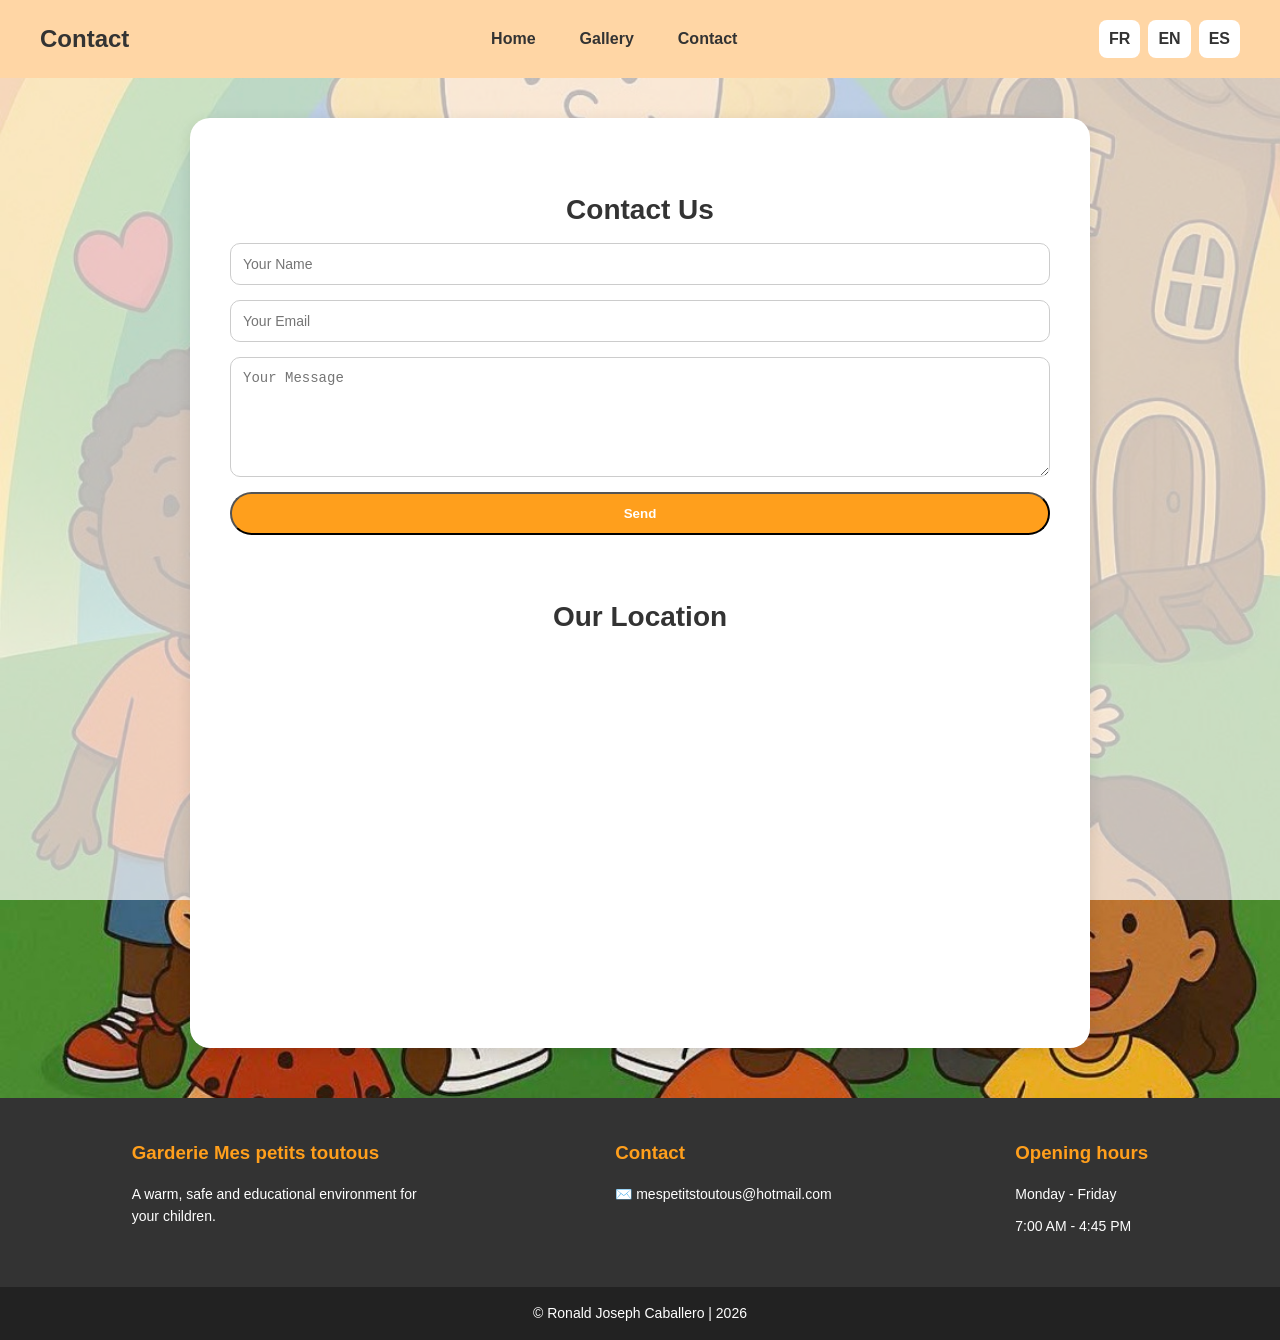
==== contact-en.html @ c9acaedb "Add files via upload" ====
<!DOCTYPE html>
<html lang="fr">
<head>
    <meta name="viewport" content="width=device-width, initial-scale=1.0">
    <meta charset="UTF-8">
    <title>Contact</title>
    <link rel="stylesheet" href="css/style.css">
</head>

<body>
    

<header>
  <h1>Contact</h1>

  <nav>
    <ul>
      <li><a href="index.html">Home</a></li>
      <li><a href="galerie.html">Gallery</a></li>
      <li><a href="contact.html">Contact</a></li>
    </ul>
  </nav>

  <div class="langues">
  <a href="contact.html">FR</a>
  <a href="contact-en.html">EN</a>
  <a href="contact-es.html">ES</a>
</div>
</header>

<main class="presentation">
  <h2>Contact Us</h2>

  <form action="https://formsubmit.co/mespetitstoutous@hotmail.com" method="POST">

    <input type="text" name="nom" placeholder="Your Name" required>
    <input type="email" name="email" placeholder="Your Email" required>
    <textarea name="message" placeholder="Your Message" required></textarea>
    <button type="submit" class="btn">Send</button>
  </form>

  <div class="map">

</div>

<h2>Our Location</h2>
<iframe
    src="https://www.google.com/maps?q=J8P%203K5%20Gatineau&output=embed"
    width="100%"
    height="350"
    style="border:0;"
    allowfullscreen=""
    loading="lazy">
  </iframe>

</main>

<footer class="footer">
  <div class="footer-content">

    <div class="footer-section">
      <h3>Garderie Mes petits toutous</h3>
      <p>A warm, safe and educational environment for your children.</p>
    </div>

    <div class="footer-section">
      <h3>Contact</h3>
      <p>✉️ mespetitstoutous@hotmail.com</p>
    </div>

    <div class="footer-section">
      <h3>Opening hours</h3>
      <p>Monday - Friday</p>
      <p>7:00 AM - 4:45 PM</p>
    </div>

  </div>

  <div class="footer-bottom">
    <p>&copy; Ronald Joseph Caballero | 2026</p>
  </div>
</footer>

 <script src="js/script.js"></script>
</body>
</html>
---- css/style.css ----
* {
  margin: 0;
  padding: 0;
  box-sizing: border-box;
}

body {
  font-family: Arial, sans-serif;
  background: url("../assets/Image_Presentation.jpg") no-repeat center center fixed;
  background-size: cover;
  color: #333;
  line-height: 1.6;
  position: relative;
}

body::before {
  content: "";
  position: fixed;
  top: 0;
  left: 0;
  width: 100%;
  height: 100%;
  background: rgba(255, 255, 255, 0.7);
  z-index: -1;
}


header {
  background-color: #ffd6a5;
  padding: 20px 40px;
  display: flex;
  justify-content: space-between;
  align-items: center;

  position: sticky;
  top: 0;
  z-index: 1000;
}

/* Titre */
header h1 {
  font-size: 24px;
}

/* Menu */
nav ul {
  list-style: none;
  display: flex;
  gap: 20px;
}

nav a {
  text-decoration: none;
  color: #333;
  font-weight: bold;
  padding: 8px 12px;
  border-radius: 8px;
  transition: 0.3s;
}

nav a:hover {
  background-color: #ff9f1c;
  color: white;
}

/* SECTION */
.presentation {
  max-width: 900px;
  margin: 40px auto;
  background-color: white;
  padding: 40px;
  border-radius: 20px;
  box-shadow: 0 4px 15px rgba(0,0,0,0.1);
}

/* TITRES */
.presentation h2 {
  font-size: 28px;
  margin-bottom: 10px;
  margin-top: 30px;
  text-align: center;
}

/* TEXTE */
.presentation p {
  font-size: 17px;
  margin-bottom: 20px;
  text-align: justify;
}

/* LISTES */
.presentation ul {
  margin-left: 20px;
  margin-bottom: 20px;
}

.presentation li {
  margin-bottom: 8px;
}

/* BOUTON */
.btn {
  display: inline-block;
  background-color: #ff9f1c;
  color: white;
  padding: 12px 25px;
  border-radius: 25px;
  text-decoration: none;
  font-weight: bold;
  transition: 0.3s;
}

.btn:hover {
  background-color: #e88c10;
}

/* IMAGE DE PRÉSENTATION */

.image-presentation {
  position: relative;
  width: 100%;
  height: 400px;
  overflow: hidden;
}

.image-presentation img {
  width: 100%;
  height: 100%;
  object-fit: cover;
}

/* Texte sur l’image */
.text-presentation {
  position: absolute;
  top: 50%;
  left: 50%;
  transform: translate(-50%, -50%);
  text-align: center;
  color: white;
  background: rgba(0,0,0,0.4);
  padding: 20px;
  border-radius: 10px;
}

.text-presentation h2 {
  font-size: 32px;
  margin-bottom: 10px;
}

.text-presentation p {
  font-size: 18px;
  margin-bottom: 15px;
}


/* RESPONSIVE - TABLETTE ET TÉLÉPHONE */
@media (max-width: 768px) {

  header {
    flex-direction: column;
    gap: 15px;
    padding: 20px;
    text-align: center;
  }

  nav ul {
    flex-direction: column;
    gap: 10px;
  }

  .image-presentation {
    height: 300px;
  }

  .text-presentation {
    width: 85%;
    padding: 15px;
  }

  .text-presentation h2 {
    font-size: 24px;
  }

  .text-presentation p {
    font-size: 16px;
  }

  .presentation {
    margin: 20px;
    padding: 25px;
  }

  .presentation h2 {
    font-size: 24px;
  }

  .presentation p {
    font-size: 16px;
    text-align: left;
  }

  .cards {
  grid-template-columns: 1fr;
}

.footer-content {
  flex-direction: column;
  align-items: center;
  text-align: center;
}
 
}

/*Bloc*/

.bloc {
  margin-bottom: 30px;
  padding: 20px;
  border-radius: 15px;
  background-color: #fff;
  box-shadow: 0 4px 10px rgba(0,0,0,0.1);
}

/*Services*/


.services {
  max-width: 1000px;
  margin: 40px auto;
  text-align: center;
}

.services h2 {
  font-size: 28px;
  margin-bottom: 30px;
}

.cards {
  display: grid;
  grid-template-columns: repeat(4, 1fr);
  gap: 20px;
}

.card {
  background-color: white;
  padding: 20px;
  border-radius: 15px;
  box-shadow: 0 4px 10px rgba(0,0,0,0.1);
  transition: 0.3s;
}

.card:hover {
  transform: translateY(-5px);
}

.card h3 {
  margin-bottom: 10px;
  color: #ff9f1c;
}

.card p {
  font-size: 15px;
}

/*Footer*/

.footer {
  background-color: #333;
  color: white;
  margin-top: 50px;
}

.footer-content {
  display: flex;
  justify-content: space-around;
  padding: 40px;
  flex-wrap: wrap;
}

.footer-section {
  max-width: 300px;
}

.footer-section h3 {
  margin-bottom: 15px;
  color: #ff9f1c;
}

.footer-section p {
  margin-bottom: 10px;
  font-size: 14px;
}

.footer-bottom {
  text-align: center;
  padding: 15px;
  background-color: #222;
  font-size: 14px;
}

/*whatsapp*/

.whatsapp {
  position: fixed;
  bottom: 20px;
  right: 20px;
  background-color: #25D366;
  color: white;
  font-size: 24px;
  padding: 15px;
  border-radius: 50%;
  text-decoration: none;
  box-shadow: 0 4px 10px rgba(0,0,0,0.3);
  z-index: 1000;
}

.whatsapp:hover {
  background-color: #1ebe5d;
}


/*Facebook*/

.facebook {
  position: fixed;
  bottom: 80px; /* au-dessus de WhatsApp */
  right: 20px;
  background-color: #1877F2;
  color: white;
  font-size: 22px;
  padding: 14px;
  border-radius: 50%;
  text-decoration: none;
  box-shadow: 0 4px 10px rgba(0,0,0,0.3);
  z-index: 1000;
}

.facebook:hover {
  background-color: #145dbf;
}

/*Contact.html*/

form {
  display: flex;
  flex-direction: column;
  gap: 15px;
}

input, textarea {
  padding: 12px;
  border-radius: 10px;
  border: 1px solid #ccc;
}

textarea {
  min-height: 120px;
}

form {
  display: flex;
  flex-direction: column;
  gap: 15px;
}

input, textarea {
  padding: 12px;
  border-radius: 10px;
  border: 1px solid #ccc;
  font-size: 14px;
}

textarea {
  min-height: 120px;
}

input:focus, textarea:focus {
  outline: none;
  border-color: #ff9f1c;
}

.map {
  margin-top: 30px;
  border-radius: 15px;
  overflow: hidden;
  box-shadow: 0 4px 10px rgba(0,0,0,0.1);
}




/* Galerie.html */

.galerie {
  max-width: 1100px;
  margin: 40px auto;
  padding: 30px;
  text-align: center;
}

.galerie h2 {
  font-size: 32px;
  margin-bottom: 30px;
  color: #333;
}

.grid-galerie {
  display: grid;
  grid-template-columns: repeat(4, 1fr);
  gap: 18px;
}

.grid-galerie img {
  width: 100%;
  height: 220px;
  object-fit: cover;
  border-radius: 18px;
  box-shadow: 0 4px 12px rgba(0,0,0,0.15);
  transition: 0.3s ease;
  cursor: pointer;
}

.grid-galerie img:hover {
  transform: scale(1.06);
  box-shadow: 0 8px 20px rgba(0,0,0,0.25);
}

/* Responsive galerie */
@media (max-width: 900px) {
  .grid-galerie {
    grid-template-columns: repeat(2, 1fr);
  }
}

@media (max-width: 600px) {
  .grid-galerie {
    grid-template-columns: 1fr;
  }

  .grid-galerie img {
    height: 260px;
  }
}


/* JS - image agrandie galerie */
.overlay-image {
  position: fixed;
  top: 0;
  left: 0;
  width: 100%;
  height: 100%;
  background-color: rgba(0,0,0,0.85);
  display: none;
  justify-content: center;
  align-items: center;
  z-index: 3000;
}

.overlay-image.active {
  display: flex;
}

.overlay-image img {
  max-width: 90%;
  max-height: 90%;
  border-radius: 15px;
}

/* JS - animation apparition */
.presentation,
.services,
.card,
.galerie,
.footer {
  opacity: 0;
  transform: translateY(30px);
  transition: 0.6s ease;
}

.presentation.visible,
.services.visible,
.card.visible,
.galerie.visible,
.footer.visible {
  opacity: 1;
  transform: translateY(0);
}


/* MENU HAMBURGER */
.menu-toggle {
  display: none;
  font-size: 28px;
  cursor: pointer;
  font-weight: bold;
}

@media (max-width: 768px) {
  .menu-toggle {
    display: block;
  }

  #nav {
    display: none;
    width: 100%;
  }

  #nav.active {
    display: block;
  }

  #nav ul {
    flex-direction: column;
    gap: 10px;
    margin-top: 15px;
  }
}

/* LANGUES */
.langues {
  display: flex;
  gap: 8px;
}

.langues a {
  background-color: white;
  color: #333;
  padding: 6px 10px;
  border-radius: 8px;
  text-decoration: none;
  font-weight: bold;
}

.langues a:hover {
  background-color: #ff9f1c;
  color: white;
}
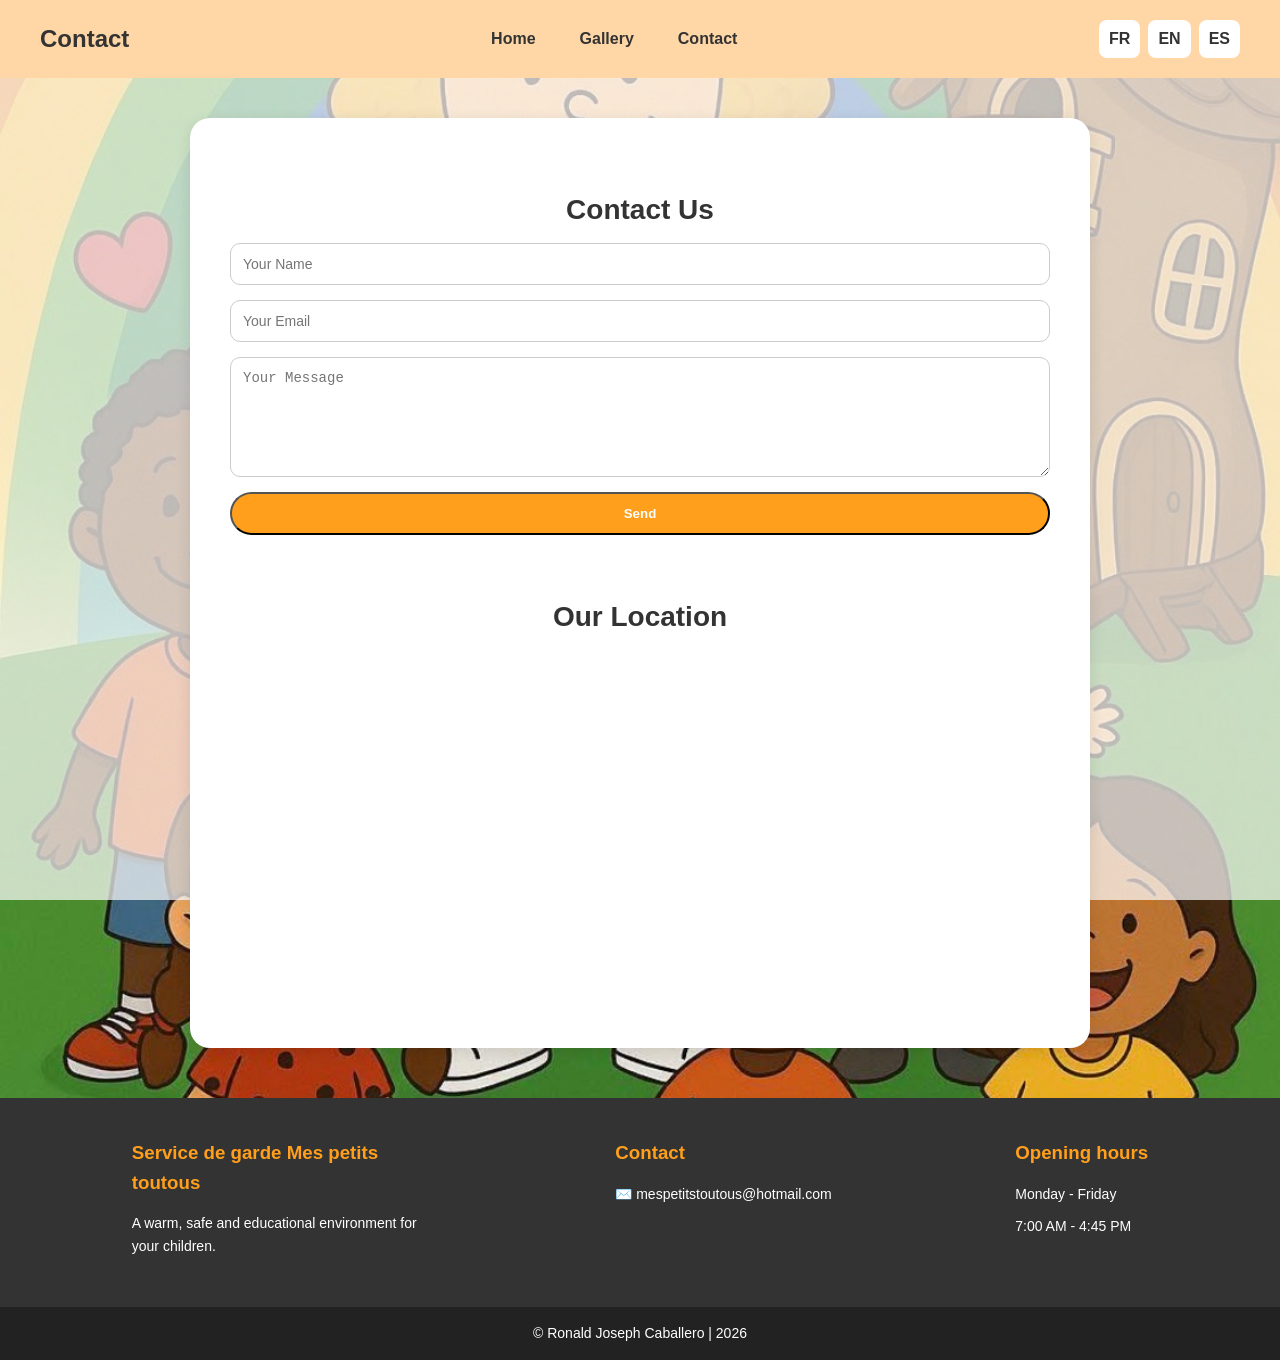
==== commit a04b0148: "Update title and footer text in contact-en.html" ====
--- a/contact-en.html
+++ b/contact-en.html
@@ -3,7 +3,7 @@
 <head>
     <meta name="viewport" content="width=device-width, initial-scale=1.0">
     <meta charset="UTF-8">
-    <title>Contact</title>
+    <title>Contact - Service de garde Mes petits toutous</title>
     <link rel="stylesheet" href="css/style.css">
 </head>
 
@@ -59,7 +59,7 @@
   <div class="footer-content">
 
     <div class="footer-section">
-      <h3>Garderie Mes petits toutous</h3>
+      <h3>Service de garde Mes petits toutous</h3>
       <p>A warm, safe and educational environment for your children.</p>
     </div>
 
@@ -83,4 +83,4 @@
 
  <script src="js/script.js"></script>
 </body>
-</html>+</html>
